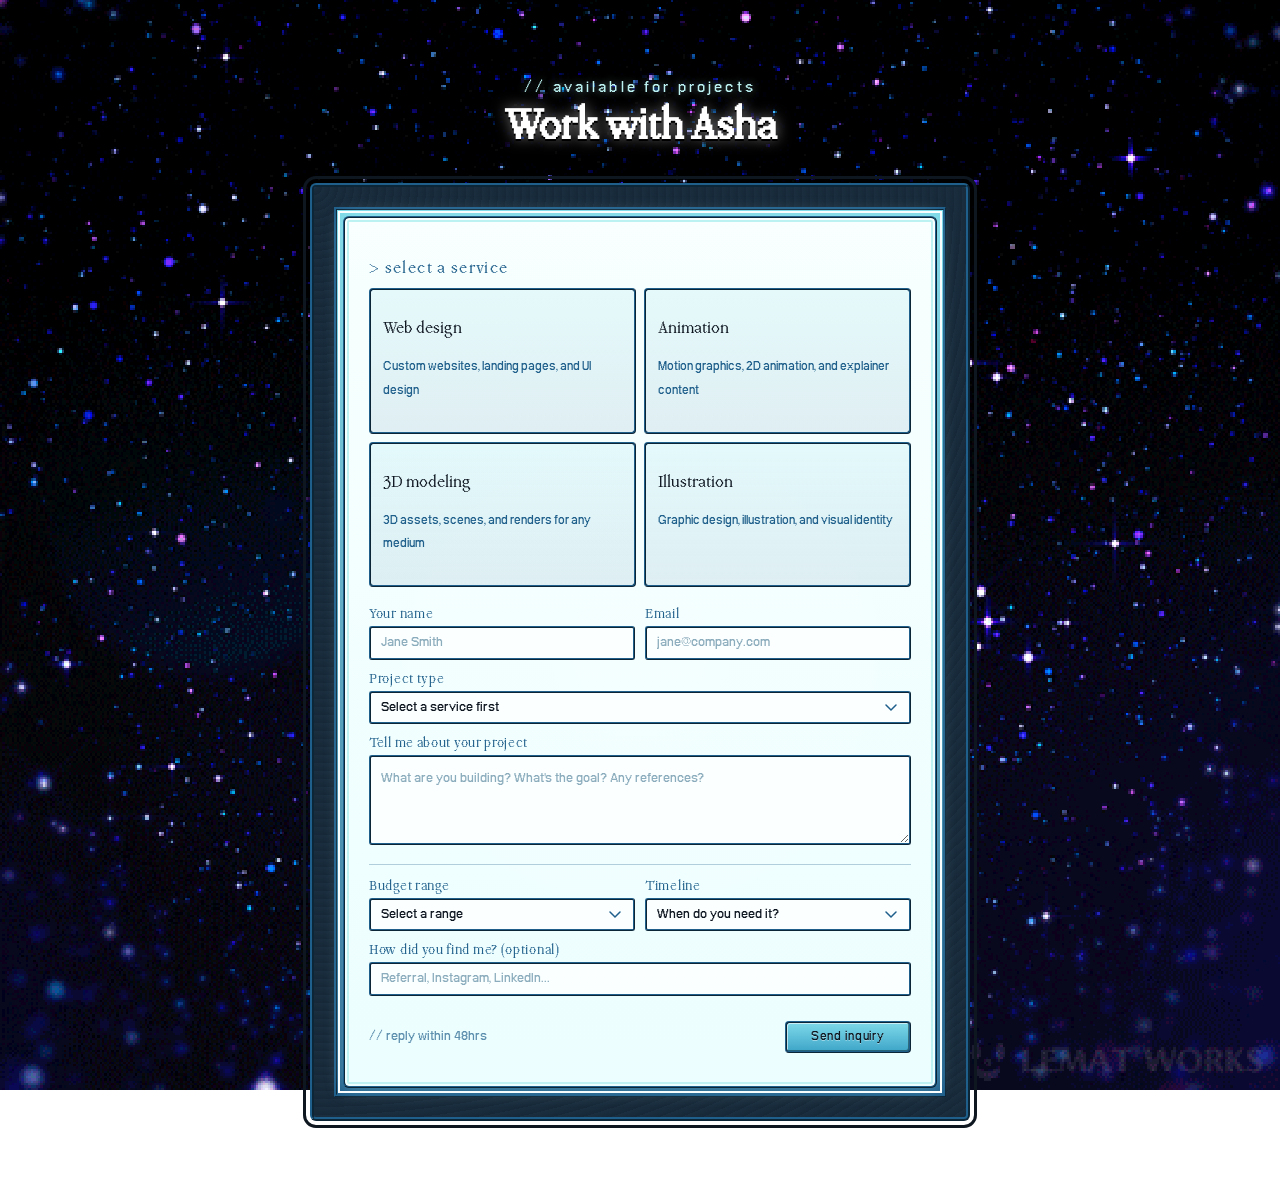
==== workwithme/index.html @ 5aefccc6 "Change background image from bg2.gif to bg3.gif" ====
<!DOCTYPE html>
<html lang="en">
<head>
  <meta charset="UTF-8" />
  <meta name="viewport" content="width=device-width, initial-scale=1.0"/>
  <title>Work with Asha</title>
  <link href="https://fonts.googleapis.com/css2?family=DM+Sans:wght@300;400;500&display=swap" rel="stylesheet"/>
  <style>
    @font-face {
      font-family: "PPMondwest";
      src: url(../fonts/PPMondwest-Regular.otf);
    }
    @font-face {
      font-family: "PPNeueBit";
      src: url(../fonts/PPNeueBit-Bold.otf);
    }

    *, *::before, *::after {
      box-sizing: border-box;
      image-rendering: pixelated;
      -webkit-font-smoothing: none;
    }

    :root {
      --white: #ffffff;
      --off-black: #0E1620;
      --cyan-glow: #BDF2F2;
      --cyan-active: #7DD9E8;
      --cyan-soft: #ECFEFF;
      --blue-button: #3FA6C9;
      --blue-frame: #1F5F8B;
      --blue-shell: #1A2E3F;
      --bg: var(--blue-shell);
      --gradient-bottom: #162838;
      --ui-border-dark: var(--off-black);
      --ui-border-mid: var(--blue-frame);
      --ui-border-light: var(--cyan-glow);
      --ui-frame-top: var(--cyan-active);
      --ui-frame-bottom: var(--blue-frame);
    }

    body {
      margin: 0;
      min-height: 100vh;
      padding: 60px 20px 80px;
      background: url(../imgs/bg3.gif) center / cover no-repeat fixed;
      font-family: "PPMondwest", sans-serif;
      overflow-x: hidden;
      display: flex;
      flex-direction: column;
      align-items: center;
    }

    .page-header {
      text-align: center;
      margin-bottom: 32px;
    }

    .eyebrow {
      font-family: "PPNeueBit", sans-serif;
      font-size: 21px;
      letter-spacing: 0.15em;
      color: var(--cyan-glow);
      text-shadow: 0 0 8px rgba(189,242,242,.5);
      margin-bottom: 6px;
    }

    h1 {
      font-family: "PPMondwest", sans-serif;
      font-size: clamp(1.8rem, 5vw, 2.8rem);
      color: var(--white);
      text-shadow: 0 2px 0 #000, 0 0 14px rgba(255,255,255,.5);
      margin: 0;
    }

    .console {
      width: 90vw;
      max-width: 660px;
      padding: 20px;
      border-radius: 6px;
      background-color: var(--gradient-bottom);
      background-image:
        repeating-radial-gradient(circle at 0 0, transparent 0, var(--gradient-bottom) 8px),
        repeating-linear-gradient(var(--bg), var(--bg));
      border: 4px ridge var(--ui-border-mid);
      outline: 3px solid var(--ui-border-dark);
      outline-offset: 4px;
    }

    .screen-frame {
      width: 100%;
      padding: 6px;
      background: linear-gradient(to bottom, var(--ui-frame-top), var(--ui-frame-bottom));
      border: 3px ridge var(--blue-frame);
      outline: 2px solid var(--white);
      outline-offset: -6px;
    }

    .screen-inner {
      position: relative;
      width: 100%;
      padding: 24px;
      border-radius: 6px;
      background: linear-gradient(to bottom, #f8fffe, var(--cyan-soft));
      border: 2px ridge var(--ui-border-mid);
      outline: 2px solid var(--ui-border-light);
      outline-offset: -6px;
      overflow: hidden;
      box-shadow:
        0 0 18px rgba(189,242,242,.35),
        inset 0 0 12px rgba(255,255,255,.2);
    }

    .screen-inner::after {
      content: "";
      position: absolute;
      inset: 0;
      pointer-events: none;
      background: radial-gradient(circle at center, rgba(189,242,242,.2), transparent 60%);
      mix-blend-mode: screen;
    }

    .scanlines {
      pointer-events: none;
      position: absolute;
      inset: 0;
      background: repeating-linear-gradient(
        to bottom,
        rgba(255,255,255,.03),
        rgba(255,255,255,.03) 2px,
        transparent 2px,
        transparent 4px
      );
      mix-blend-mode: overlay;
      z-index: 1;
    }

    .section-label {
      font-family: "PPMondwest", sans-serif;
      font-size: 17px;
      letter-spacing: 0.08em;
      color: var(--blue-frame);
      margin-bottom: 10px;
      position: relative;
      z-index: 2;
    }

    .services {
      display: grid;
      grid-template-columns: repeat(2, 1fr);
      gap: 8px;
      margin-bottom: 20px;
      position: relative;
      z-index: 2;
    }

    .service-card {
      background: linear-gradient(to bottom, rgba(125,217,232,.15), rgba(31,95,139,.1));
      border: 2px ridge var(--ui-border-mid);
      border-radius: 4px;
      padding: 12px;
      cursor: pointer;
      transition: box-shadow 0.15s;
      user-select: none;
    }

    .service-card:hover {
      box-shadow: 0 0 8px rgba(189,242,242,.5), 0 0 16px rgba(189,242,242,.3);
    }

    .service-card.selected {
      border: 2px solid var(--cyan-active);
      background: linear-gradient(to bottom, rgba(125,217,232,.3), rgba(31,95,139,.2));
      box-shadow: 0 0 10px rgba(189,242,242,.6), inset 0 0 6px rgba(189,242,242,.2);
    }

    .service-name {
      font-family: "PPMondwest", sans-serif;
      font-size: 17px;
      color: var(--off-black);
      margin-bottom: 3px;
    }

    .service-desc {
      font-family: "PPNeueBit", sans-serif;
      font-size: 17px;
      color: var(--blue-frame);
      line-height: 1.4;
      -webkit-font-smoothing: antialiased;
      image-rendering: auto;
    }

    .form-inner {
      position: relative;
      z-index: 2;
    }

    .selected-tag {
      display: none;
      font-family: "PPNeueBit", sans-serif;
      font-size: 21px;
      background: rgba(125,217,232,.2);
      border: 1px solid var(--cyan-active);
      border-radius: 3px;
      padding: 3px 10px;
      margin-bottom: 14px;
      color: var(--blue-frame);
      width: fit-content;
    }

    .form-row { margin-bottom: 12px; }

    label {
      display: block;
      font-family: "PPMondwest", sans-serif;
      font-size: 14px;
      letter-spacing: 0.05em;
      color: var(--blue-frame);
      margin-bottom: 4px;
    }

    input[type="text"],
    input[type="email"],
    textarea,
    select {
      width: 100%;
      background: rgba(255,255,255,.75);
      border: 2px ridge var(--ui-border-mid);
      border-radius: 3px;
      padding: 8px 10px;
      font-family: "PPNeueBit", sans-serif;
      font-size: 18px;
      color: var(--off-black);
      outline: none;
      transition: border-color 0.15s, box-shadow 0.15s;
      appearance: none;
      -webkit-appearance: none;
      -webkit-font-smoothing: antialiased;
      image-rendering: auto;
    }

    input:focus, textarea:focus, select:focus {
      border-color: var(--cyan-active);
      box-shadow: 0 0 6px rgba(189,242,242,.5);
    }

    input::placeholder, textarea::placeholder { color: #8aacbc; }

    select {
      background-image: url("data:image/svg+xml,%3Csvg xmlns='http://www.w3.org/2000/svg' width='12' height='8' viewBox='0 0 12 8'%3E%3Cpath d='M1 1l5 5 5-5' stroke='%231F5F8B' stroke-width='1.5' fill='none' stroke-linecap='round'/%3E%3C/svg%3E");
      background-repeat: no-repeat;
      background-position: right 12px center;
      background-color: rgba(255,255,255,.75);
      padding-right: 32px;
      cursor: pointer;
    }

    textarea {
      resize: vertical;
      min-height: 90px;
      line-height: 1.5;
    }

    .form-two-col {
      display: grid;
      grid-template-columns: repeat(2, 1fr);
      gap: 10px;
    }

    .divider {
      border: none;
      border-top: 1px solid rgba(31,95,139,.3);
      margin: 14px 0;
    }

    .submit-row {
      display: flex;
      align-items: center;
      justify-content: space-between;
      margin-top: 16px;
      gap: 12px;
    }

    .submit-note {
      font-family: "PPNeueBit", sans-serif;
      font-size: 18px;
      color: var(--blue-frame);
      opacity: 0.7;
    }

    .submit-btn {
      font-family: "PPNeueBit", sans-serif;
      font-size: 17px;
      cursor: pointer;
      border-radius: 4px;
      background: linear-gradient(to bottom, var(--cyan-active), var(--blue-button));
      border: 2px ridge var(--ui-border-mid);
      color: var(--off-black);
      padding: 8px 24px;
      letter-spacing: 0.05em;
      text-shadow: 0 1px 0 rgba(255,255,255,.4);
      box-shadow:
        inset 1px 1px 0 rgba(255,255,255,.6),
        inset -1px -1px 0 rgba(0,0,0,.4);
      transition: transform .1s ease, box-shadow .1s ease;
    }

    .submit-btn:hover {
      box-shadow:
        0 0 6px rgba(189,242,242,.6),
        0 0 14px rgba(189,242,242,.4),
        inset 1px 1px 0 rgba(255,255,255,.7);
    }

    .submit-btn:active {
      transform: translateY(2px);
      box-shadow:
        inset 2px 2px 0 rgba(0,0,0,.5),
        inset -1px -1px 0 rgba(255,255,255,.4);
    }

    .success-msg {
      display: none;
      text-align: center;
      padding: 2.5rem 1rem;
    }

    .success-msg .check {
      font-family: "PPNeueBit", sans-serif;
      font-size: 2rem;
      color: var(--cyan-active);
      text-shadow: 0 0 12px rgba(125,217,232,.8);
      margin-bottom: 10px;
    }

    .success-msg h2 {
      font-family: "PPMondwest", sans-serif;
      font-size: 1.5rem;
      color: var(--off-black);
      margin-bottom: 6px;
    }

    .success-msg p {
      font-family: "PPNeueBit", sans-serif;
      font-size: 15px;
      color: var(--blue-frame);
      -webkit-font-smoothing: antialiased;
    }

    @media (max-width: 480px) {
      .services { grid-template-columns: 1fr; }
      .form-two-col { grid-template-columns: 1fr; }
      .submit-row { flex-direction: column; align-items: flex-start; }
    }
  </style>
</head>
<body>

  <div class="page-header">
    <p class="eyebrow">// available for projects</p>
    <h1>Work with Asha</h1>
  </div>

  <div class="console">
    <div class="screen-frame">
      <div class="screen-inner">
        <div class="scanlines"></div>

        <p class="section-label">> select a service</p>

        <div class="services">
          <div class="service-card" data-service="Web Design" onclick="selectService(this)">
            <p class="service-name">Web design</p>
            <p class="service-desc">Custom websites, landing pages, and UI design</p>
          </div>
          <div class="service-card" data-service="Animation" onclick="selectService(this)">
            <p class="service-name">Animation</p>
            <p class="service-desc">Motion graphics, 2D animation, and explainer content</p>
          </div>
          <div class="service-card" data-service="3D Modeling" onclick="selectService(this)">
            <p class="service-name">3D modeling</p>
            <p class="service-desc">3D assets, scenes, and renders for any medium</p>
          </div>
          <div class="service-card" data-service="Illustration" onclick="selectService(this)">
            <p class="service-name">Illustration</p>
            <p class="service-desc">Graphic design, illustration, and visual identity</p>
          </div>
        </div>

        <div class="form-inner">
          <div class="success-msg" id="success-msg">
            <div class="check">[ OK ]</div>
            <h2>Got it — thanks!</h2>
            <p>I'll be in touch within 48 hours.</p>
          </div>

          <form id="booking-form" action="https://formspree.io/f/mkgvonzj" method="POST">
            <input type="hidden" name="service" id="hidden-service" value="" />

            <div class="selected-tag" id="selected-tag"></div>

            <div class="form-two-col">
              <div class="form-row">
                <label>Your name</label>
                <input type="text" name="name" placeholder="Jane Smith" required />
              </div>
              <div class="form-row">
                <label>Email</label>
                <input type="email" name="email" placeholder="jane@company.com" required />
              </div>
            </div>

            <div class="form-row">
              <label>Project type</label>
              <select id="project-type" name="project_type">
                <option value="" disabled selected>Select a service first</option>
              </select>
            </div>

            <div class="form-row">
              <label>Tell me about your project</label>
              <textarea name="description" placeholder="What are you building? What's the goal? Any references?" required></textarea>
            </div>

            <hr class="divider" />

            <div class="form-two-col">
              <div class="form-row">
                <label>Budget range</label>
                <select name="budget">
                  <option value="" disabled selected>Select a range</option>
                  <option>Under $500</option>
                  <option>$500 – $1,500</option>
                  <option>$1,500 – $3,000</option>
                  <option>$3,000+</option>
                  <option>Let's talk</option>
                </select>
              </div>
              <div class="form-row">
                <label>Timeline</label>
                <select name="timeline">
                  <option value="" disabled selected>When do you need it?</option>
                  <option>ASAP (under 2 weeks)</option>
                  <option>2 – 4 weeks</option>
                  <option>1 – 2 months</option>
                  <option>Flexible</option>
                </select>
              </div>
            </div>

            <div class="form-row">
              <label>How did you find me? (optional)</label>
              <input type="text" name="referral" placeholder="Referral, Instagram, LinkedIn..." />
            </div>

            <div class="submit-row">
              <p class="submit-note">// reply within 48hrs</p>
              <button type="submit" class="submit-btn">Send inquiry</button>
            </div>
          </form>
        </div>

      </div>
    </div>
  </div>

  <script>
    const serviceOptions = {
      "Web Design": ["Landing page", "Full website", "UI / product design", "Website redesign", "Other"],
      "Animation": ["Motion graphics", "2D character animation", "Explainer video", "Logo animation", "Other"],
      "3D Modeling": ["3D asset / prop", "Scene / environment", "Product render", "Character model", "Other"],
      "Illustration": ["Brand illustration", "Graphic design", "Social media assets", "Editorial illustration", "Other"]
    };

    function selectService(el) {
      document.querySelectorAll('.service-card').forEach(c => c.classList.remove('selected'));
      el.classList.add('selected');
      const service = el.dataset.service;
      const tag = document.getElementById('selected-tag');
      tag.textContent = '> ' + service;
      tag.style.display = 'block';
      document.getElementById('hidden-service').value = service;
      const select = document.getElementById('project-type');
      select.innerHTML = '';
      serviceOptions[service].forEach(opt => {
        const o = document.createElement('option');
        o.value = opt; o.textContent = opt;
        select.appendChild(o);
      });
    }

    const form = document.getElementById('booking-form');
    form.addEventListener('submit', async function(e) {
      e.preventDefault();
      const data = new FormData(form);
      const res = await fetch(form.action, {
        method: 'POST',
        body: data,
        headers: { 'Accept': 'application/json' }
      });
      if (res.ok) {
        form.style.display = 'none';
        document.getElementById('success-msg').style.display = 'block';
      } else {
        alert('Something went wrong. Please try again or email me directly.');
      }
    });
  </script>
</body>
</html>
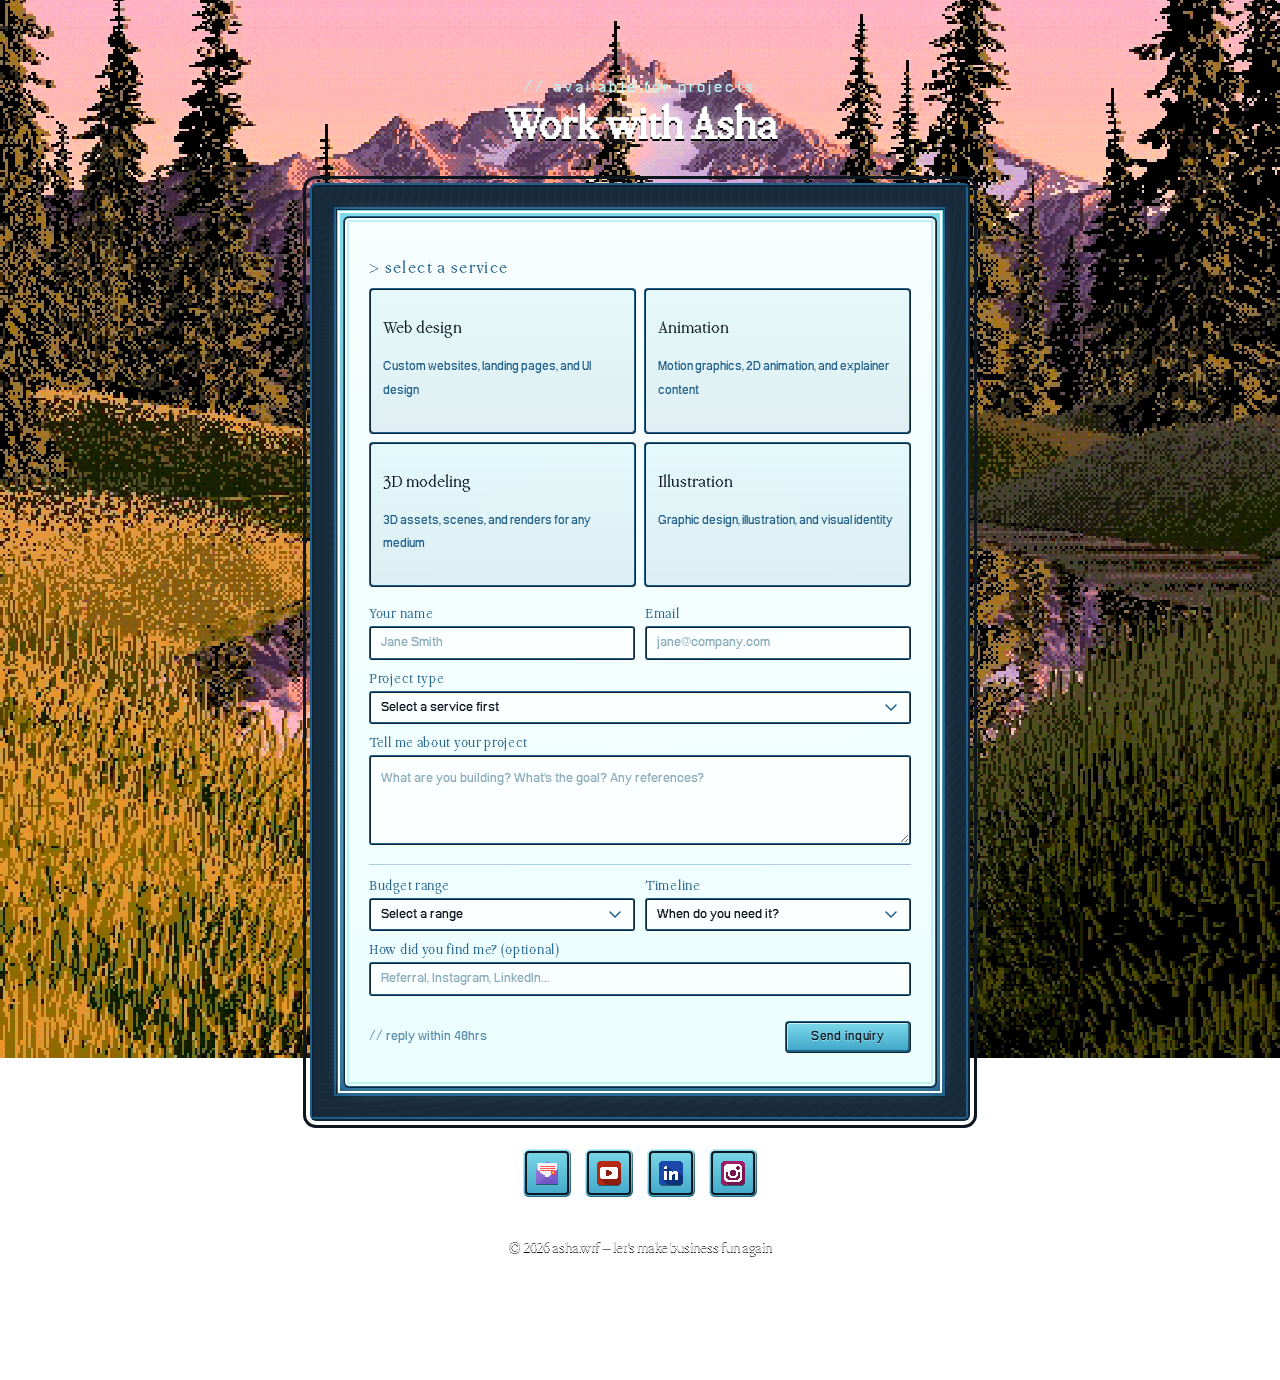
==== commit c1b47b9a: "Modify title, background image, and add socials Updated the title and background image, and added so" ====
--- a/workwithme/index.html
+++ b/workwithme/index.html
@@ -43,7 +43,7 @@
       margin: 0;
       min-height: 100vh;
       padding: 60px 20px 80px;
-      background: url(../imgs/bg3.gif) center / cover no-repeat fixed;
+      background: url(../imgs/bg2.gif) center / cover no-repeat fixed;
       font-family: "PPMondwest", sans-serif;
       overflow-x: hidden;
       display: flex;
@@ -345,6 +345,61 @@
       font-size: 15px;
       color: var(--blue-frame);
       -webkit-font-smoothing: antialiased;
+    }
+
+    .socials {
+      margin-top: 28px;
+      display: flex;
+      gap: 14px;
+    }
+
+    .socials a {
+      display: grid;
+      place-items: center;
+      width: 48px;
+      height: 48px;
+      background: linear-gradient(to bottom, var(--cyan-active), var(--blue-button));
+      outline: 2px solid var(--ui-border-dark);
+      outline-offset: -4px;
+      border-radius: 6px;
+      box-shadow:
+        inset 1px 1px 0 rgba(255,255,255,.6),
+        inset -1px -1px 0 rgba(0,0,0,.4);
+      transition: transform .1s ease, box-shadow .1s ease;
+    }
+
+    .socials img {
+      max-width: 32px;
+      filter: drop-shadow(0 1px 0 rgba(0,0,0,.5));
+      image-rendering: pixelated;
+    }
+
+    .socials a:hover {
+      box-shadow:
+        0 0 6px rgba(189,242,242,.6),
+        0 0 14px rgba(189,242,242,.4),
+        inset 1px 1px 0 rgba(255,255,255,.7);
+    }
+
+    .socials a:active {
+      transform: translateY(2px);
+      box-shadow:
+        inset 2px 2px 0 rgba(0,0,0,.5),
+        inset -1px -1px 0 rgba(255,255,255,.4);
+    }
+
+    .socials a:focus-visible {
+      outline: 2px solid var(--cyan-glow);
+      outline-offset: 2px;
+    }
+
+    footer {
+      margin-top: 28px;
+      margin-bottom: 30px;
+      text-align: center;
+      font-size: 0.9rem;
+      color: var(--white);
+      text-shadow: 0 1px 0 rgba(0,0,0,1);
     }
 
     @media (max-width: 480px) {
@@ -464,6 +519,25 @@
     </div>
   </div>
 
+  <div class="socials">
+    <a href="https://ashalamalaka.kit.com/e669b08373" target="_blank" aria-label="Newsletter">
+      <img src="../icons/Email.png" alt="Newsletter">
+    </a>
+    <a href="https://www.youtube.com/@ashalamalaka" target="_blank" aria-label="YouTube">
+      <img src="../icons/YouTube.png" alt="YouTube">
+    </a>
+    <a href="https://www.linkedin.com/in/itsashawills" target="_blank" aria-label="LinkedIn">
+      <img src="../icons/LinkedIn.png" alt="LinkedIn">
+    </a>
+    <a href="https://www.instagram.com/ashalamalaka/" target="_blank" aria-label="Instagram">
+      <img src="../icons/Instagram.png" alt="Instagram">
+    </a>
+  </div>
+
+  <footer>
+    <p>© 2026 asha.wtf — let's make business fun again</p>
+  </footer>
+
   <script>
     const serviceOptions = {
       "Web Design": ["Landing page", "Full website", "UI / product design", "Website redesign", "Other"],
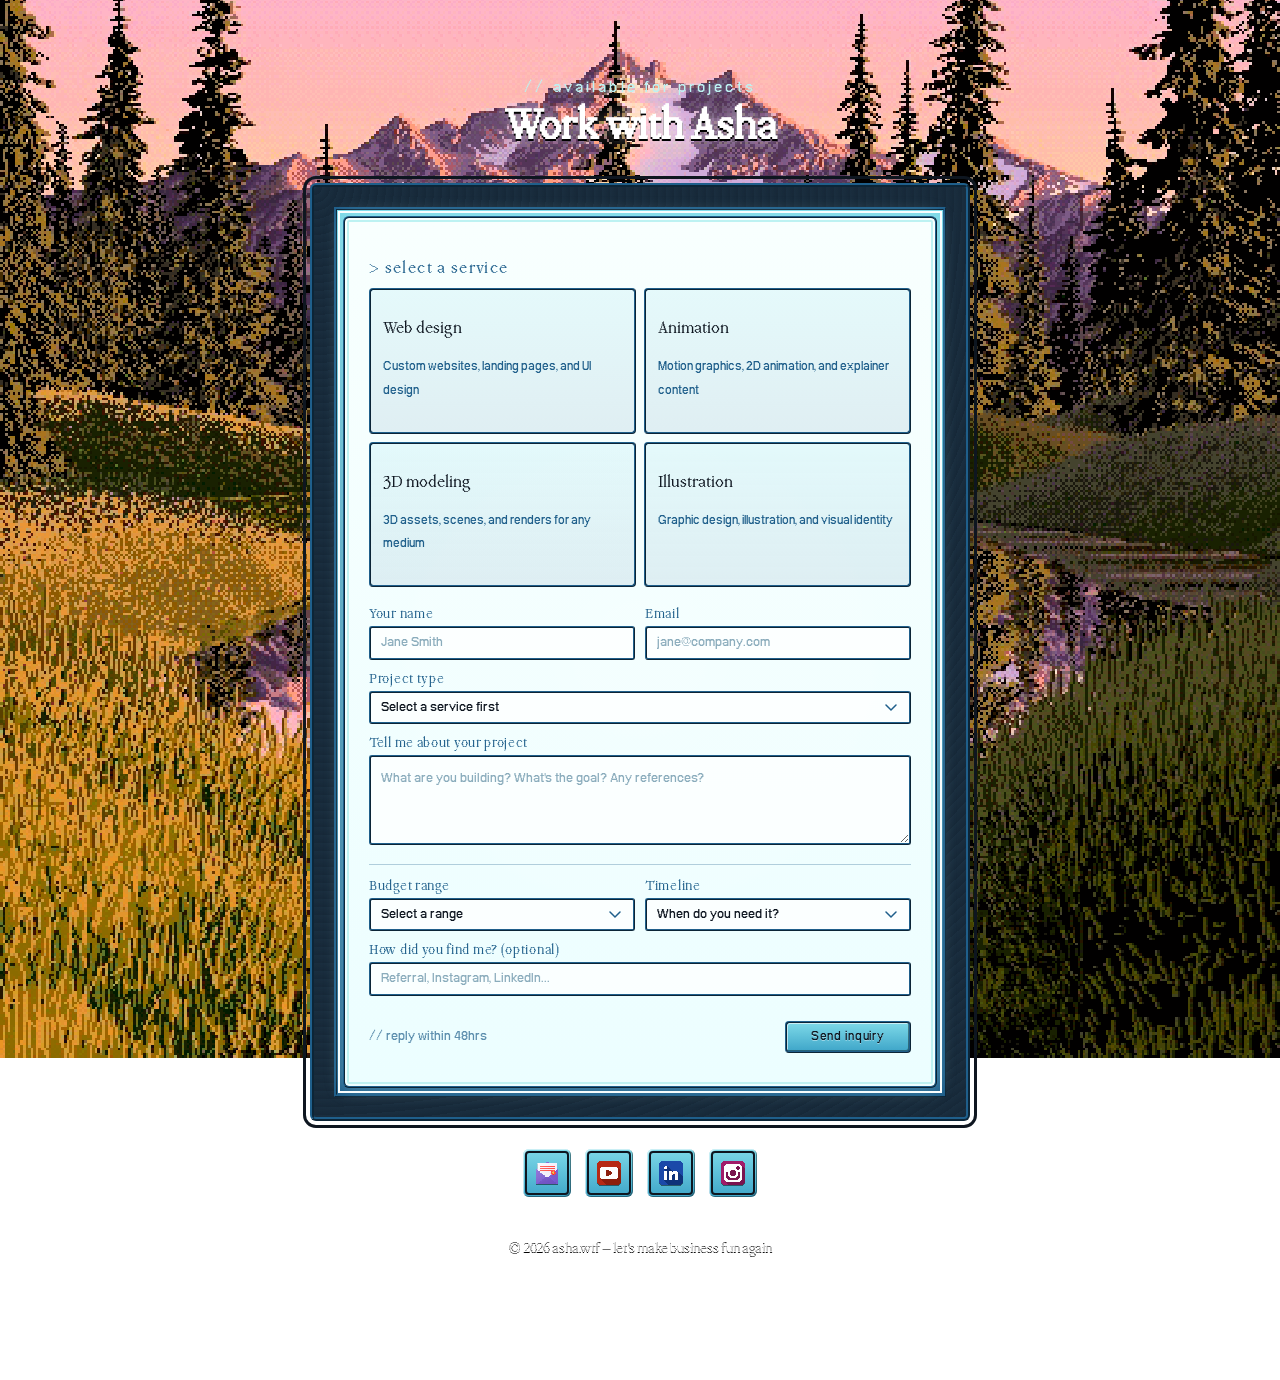
==== commit 784be22b: "Change title case in index.html" ====
--- a/workwithme/index.html
+++ b/workwithme/index.html
@@ -3,7 +3,7 @@
 <head>
   <meta charset="UTF-8" />
   <meta name="viewport" content="width=device-width, initial-scale=1.0"/>
-  <title>Work with Asha</title>
+  <title>work with asha</title>
   <link href="https://fonts.googleapis.com/css2?family=DM+Sans:wght@300;400;500&display=swap" rel="stylesheet"/>
   <style>
     @font-face {
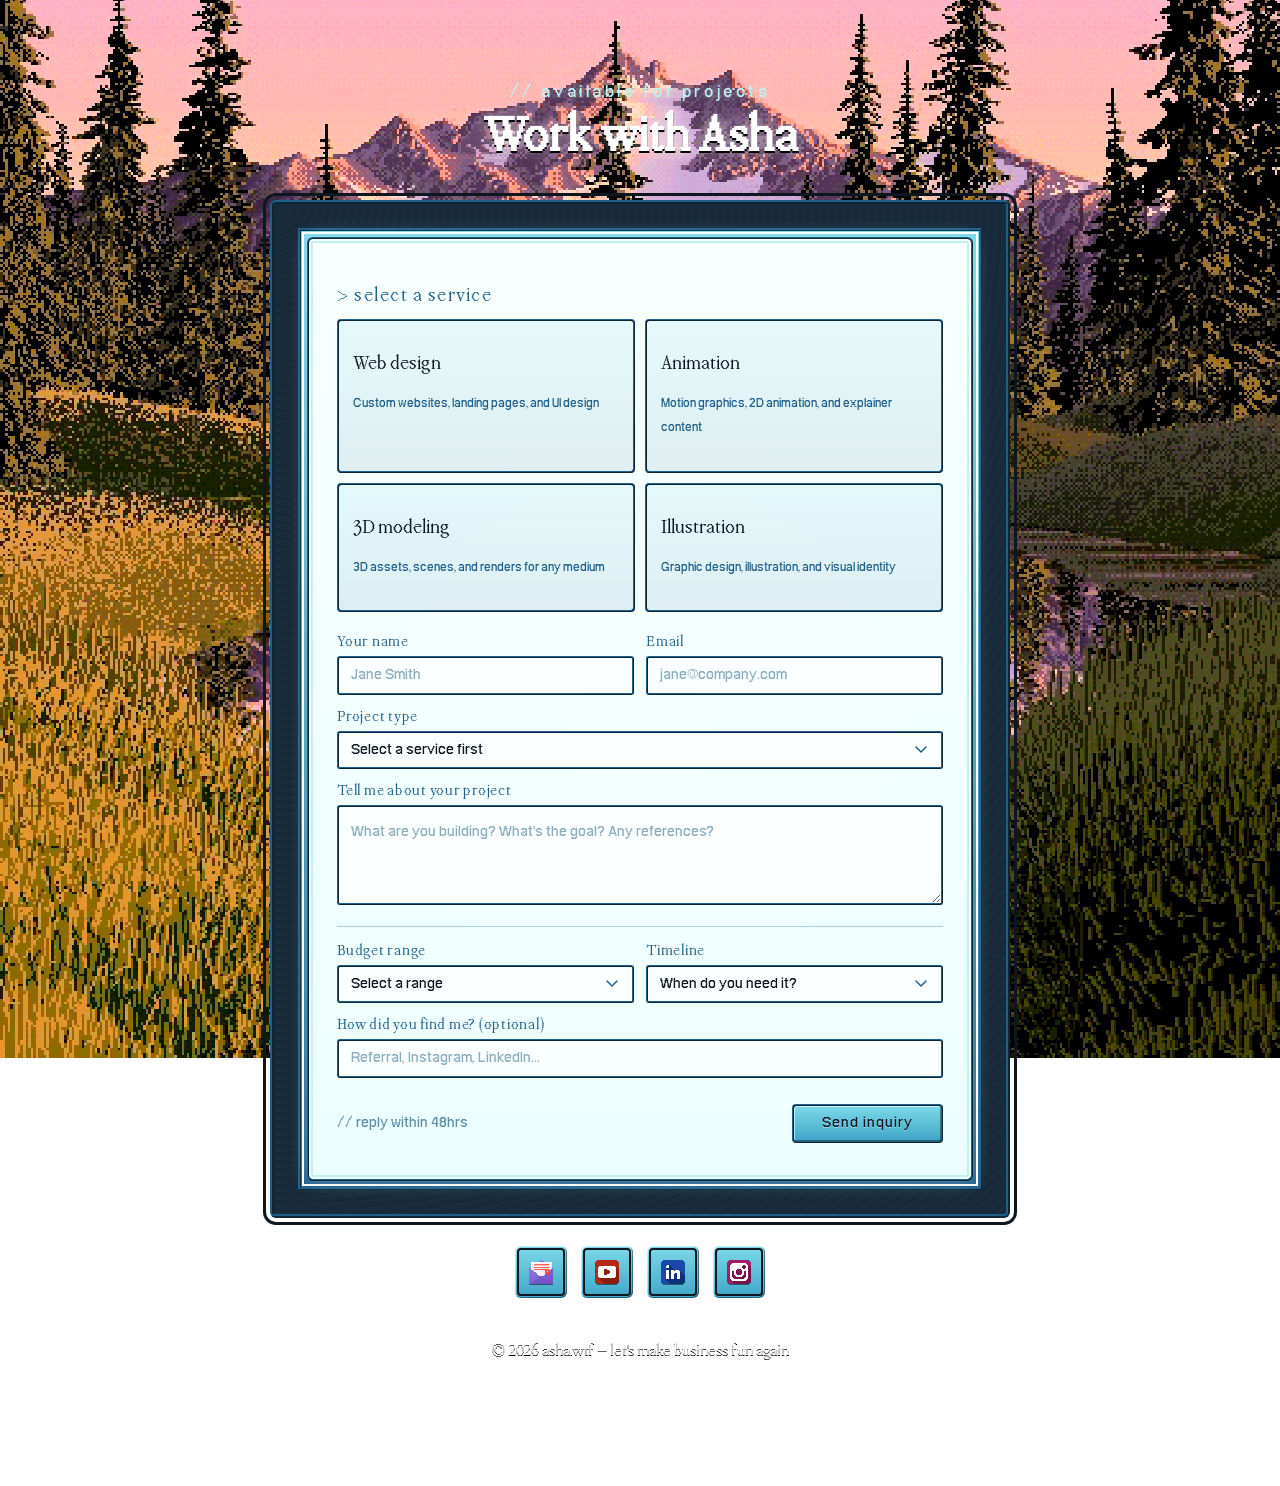
==== commit 07775fb0: "Refactor styles in index.html for better layout Updated various font sizes, margins, and paddings fo" ====
--- a/workwithme/index.html
+++ b/workwithme/index.html
@@ -3,7 +3,7 @@
 <head>
   <meta charset="UTF-8" />
   <meta name="viewport" content="width=device-width, initial-scale=1.0"/>
-  <title>work with asha</title>
+  <title>Work with Asha</title>
   <link href="https://fonts.googleapis.com/css2?family=DM+Sans:wght@300;400;500&display=swap" rel="stylesheet"/>
   <style>
     @font-face {
@@ -53,21 +53,21 @@
 
     .page-header {
       text-align: center;
-      margin-bottom: 32px;
+      margin-bottom: 36px;
     }
 
     .eyebrow {
       font-family: "PPNeueBit", sans-serif;
-      font-size: 21px;
+      font-size: 24px;
       letter-spacing: 0.15em;
       color: var(--cyan-glow);
       text-shadow: 0 0 8px rgba(189,242,242,.5);
-      margin-bottom: 6px;
+      margin-bottom: 8px;
     }
 
     h1 {
       font-family: "PPMondwest", sans-serif;
-      font-size: clamp(1.8rem, 5vw, 2.8rem);
+      font-size: clamp(2rem, 5.5vw, 3.2rem);
       color: var(--white);
       text-shadow: 0 2px 0 #000, 0 0 14px rgba(255,255,255,.5);
       margin: 0;
@@ -75,8 +75,8 @@
 
     .console {
       width: 90vw;
-      max-width: 660px;
-      padding: 20px;
+      max-width: 740px;
+      padding: 24px;
       border-radius: 6px;
       background-color: var(--gradient-bottom);
       background-image:
@@ -99,7 +99,7 @@
     .screen-inner {
       position: relative;
       width: 100%;
-      padding: 24px;
+      padding: 28px;
       border-radius: 6px;
       background: linear-gradient(to bottom, #f8fffe, var(--cyan-soft));
       border: 2px ridge var(--ui-border-mid);
@@ -137,10 +137,10 @@
 
     .section-label {
       font-family: "PPMondwest", sans-serif;
-      font-size: 17px;
+      font-size: 19px;
       letter-spacing: 0.08em;
       color: var(--blue-frame);
-      margin-bottom: 10px;
+      margin-bottom: 12px;
       position: relative;
       z-index: 2;
     }
@@ -148,8 +148,8 @@
     .services {
       display: grid;
       grid-template-columns: repeat(2, 1fr);
-      gap: 8px;
-      margin-bottom: 20px;
+      gap: 10px;
+      margin-bottom: 22px;
       position: relative;
       z-index: 2;
     }
@@ -158,7 +158,7 @@
       background: linear-gradient(to bottom, rgba(125,217,232,.15), rgba(31,95,139,.1));
       border: 2px ridge var(--ui-border-mid);
       border-radius: 4px;
-      padding: 12px;
+      padding: 14px;
       cursor: pointer;
       transition: box-shadow 0.15s;
       user-select: none;
@@ -176,9 +176,9 @@
 
     .service-name {
       font-family: "PPMondwest", sans-serif;
-      font-size: 17px;
+      font-size: 19px;
       color: var(--off-black);
-      margin-bottom: 3px;
+      margin-bottom: 4px;
     }
 
     .service-desc {
@@ -198,25 +198,25 @@
     .selected-tag {
       display: none;
       font-family: "PPNeueBit", sans-serif;
-      font-size: 21px;
+      font-size: 16px;
       background: rgba(125,217,232,.2);
       border: 1px solid var(--cyan-active);
       border-radius: 3px;
-      padding: 3px 10px;
-      margin-bottom: 14px;
+      padding: 4px 12px;
+      margin-bottom: 16px;
       color: var(--blue-frame);
       width: fit-content;
     }
 
-    .form-row { margin-bottom: 12px; }
+    .form-row { margin-bottom: 14px; }
 
     label {
       display: block;
       font-family: "PPMondwest", sans-serif;
-      font-size: 14px;
+      font-size: 15px;
       letter-spacing: 0.05em;
       color: var(--blue-frame);
-      margin-bottom: 4px;
+      margin-bottom: 5px;
     }
 
     input[type="text"],
@@ -227,9 +227,9 @@
       background: rgba(255,255,255,.75);
       border: 2px ridge var(--ui-border-mid);
       border-radius: 3px;
-      padding: 8px 10px;
-      font-family: "PPNeueBit", sans-serif;
-      font-size: 18px;
+      padding: 10px 12px;
+      font-family: "PPNeueBit", sans-serif;
+      font-size: 20px;
       color: var(--off-black);
       outline: none;
       transition: border-color 0.15s, box-shadow 0.15s;
@@ -249,54 +249,54 @@
     select {
       background-image: url("data:image/svg+xml,%3Csvg xmlns='http://www.w3.org/2000/svg' width='12' height='8' viewBox='0 0 12 8'%3E%3Cpath d='M1 1l5 5 5-5' stroke='%231F5F8B' stroke-width='1.5' fill='none' stroke-linecap='round'/%3E%3C/svg%3E");
       background-repeat: no-repeat;
-      background-position: right 12px center;
+      background-position: right 14px center;
       background-color: rgba(255,255,255,.75);
-      padding-right: 32px;
+      padding-right: 36px;
       cursor: pointer;
     }
 
     textarea {
       resize: vertical;
-      min-height: 90px;
+      min-height: 100px;
       line-height: 1.5;
     }
 
     .form-two-col {
       display: grid;
       grid-template-columns: repeat(2, 1fr);
-      gap: 10px;
+      gap: 12px;
     }
 
     .divider {
       border: none;
       border-top: 1px solid rgba(31,95,139,.3);
-      margin: 14px 0;
+      margin: 16px 0;
     }
 
     .submit-row {
       display: flex;
       align-items: center;
       justify-content: space-between;
-      margin-top: 16px;
+      margin-top: 18px;
       gap: 12px;
     }
 
     .submit-note {
       font-family: "PPNeueBit", sans-serif;
-      font-size: 18px;
+      font-size: 20px;
       color: var(--blue-frame);
       opacity: 0.7;
     }
 
     .submit-btn {
       font-family: "PPNeueBit", sans-serif;
-      font-size: 17px;
+      font-size: 20px;
       cursor: pointer;
       border-radius: 4px;
       background: linear-gradient(to bottom, var(--cyan-active), var(--blue-button));
       border: 2px ridge var(--ui-border-mid);
       color: var(--off-black);
-      padding: 8px 24px;
+      padding: 10px 28px;
       letter-spacing: 0.05em;
       text-shadow: 0 1px 0 rgba(255,255,255,.4);
       box-shadow:
@@ -327,7 +327,7 @@
 
     .success-msg .check {
       font-family: "PPNeueBit", sans-serif;
-      font-size: 2rem;
+      font-size: 2.2rem;
       color: var(--cyan-active);
       text-shadow: 0 0 12px rgba(125,217,232,.8);
       margin-bottom: 10px;
@@ -335,14 +335,14 @@
 
     .success-msg h2 {
       font-family: "PPMondwest", sans-serif;
-      font-size: 1.5rem;
+      font-size: 1.7rem;
       color: var(--off-black);
       margin-bottom: 6px;
     }
 
     .success-msg p {
       font-family: "PPNeueBit", sans-serif;
-      font-size: 15px;
+      font-size: 17px;
       color: var(--blue-frame);
       -webkit-font-smoothing: antialiased;
     }
@@ -356,8 +356,8 @@
     .socials a {
       display: grid;
       place-items: center;
-      width: 48px;
-      height: 48px;
+      width: 52px;
+      height: 52px;
       background: linear-gradient(to bottom, var(--cyan-active), var(--blue-button));
       outline: 2px solid var(--ui-border-dark);
       outline-offset: -4px;
@@ -369,7 +369,7 @@
     }
 
     .socials img {
-      max-width: 32px;
+      max-width: 34px;
       filter: drop-shadow(0 1px 0 rgba(0,0,0,.5));
       image-rendering: pixelated;
     }
@@ -397,7 +397,7 @@
       margin-top: 28px;
       margin-bottom: 30px;
       text-align: center;
-      font-size: 0.9rem;
+      font-size: 1rem;
       color: var(--white);
       text-shadow: 0 1px 0 rgba(0,0,0,1);
     }
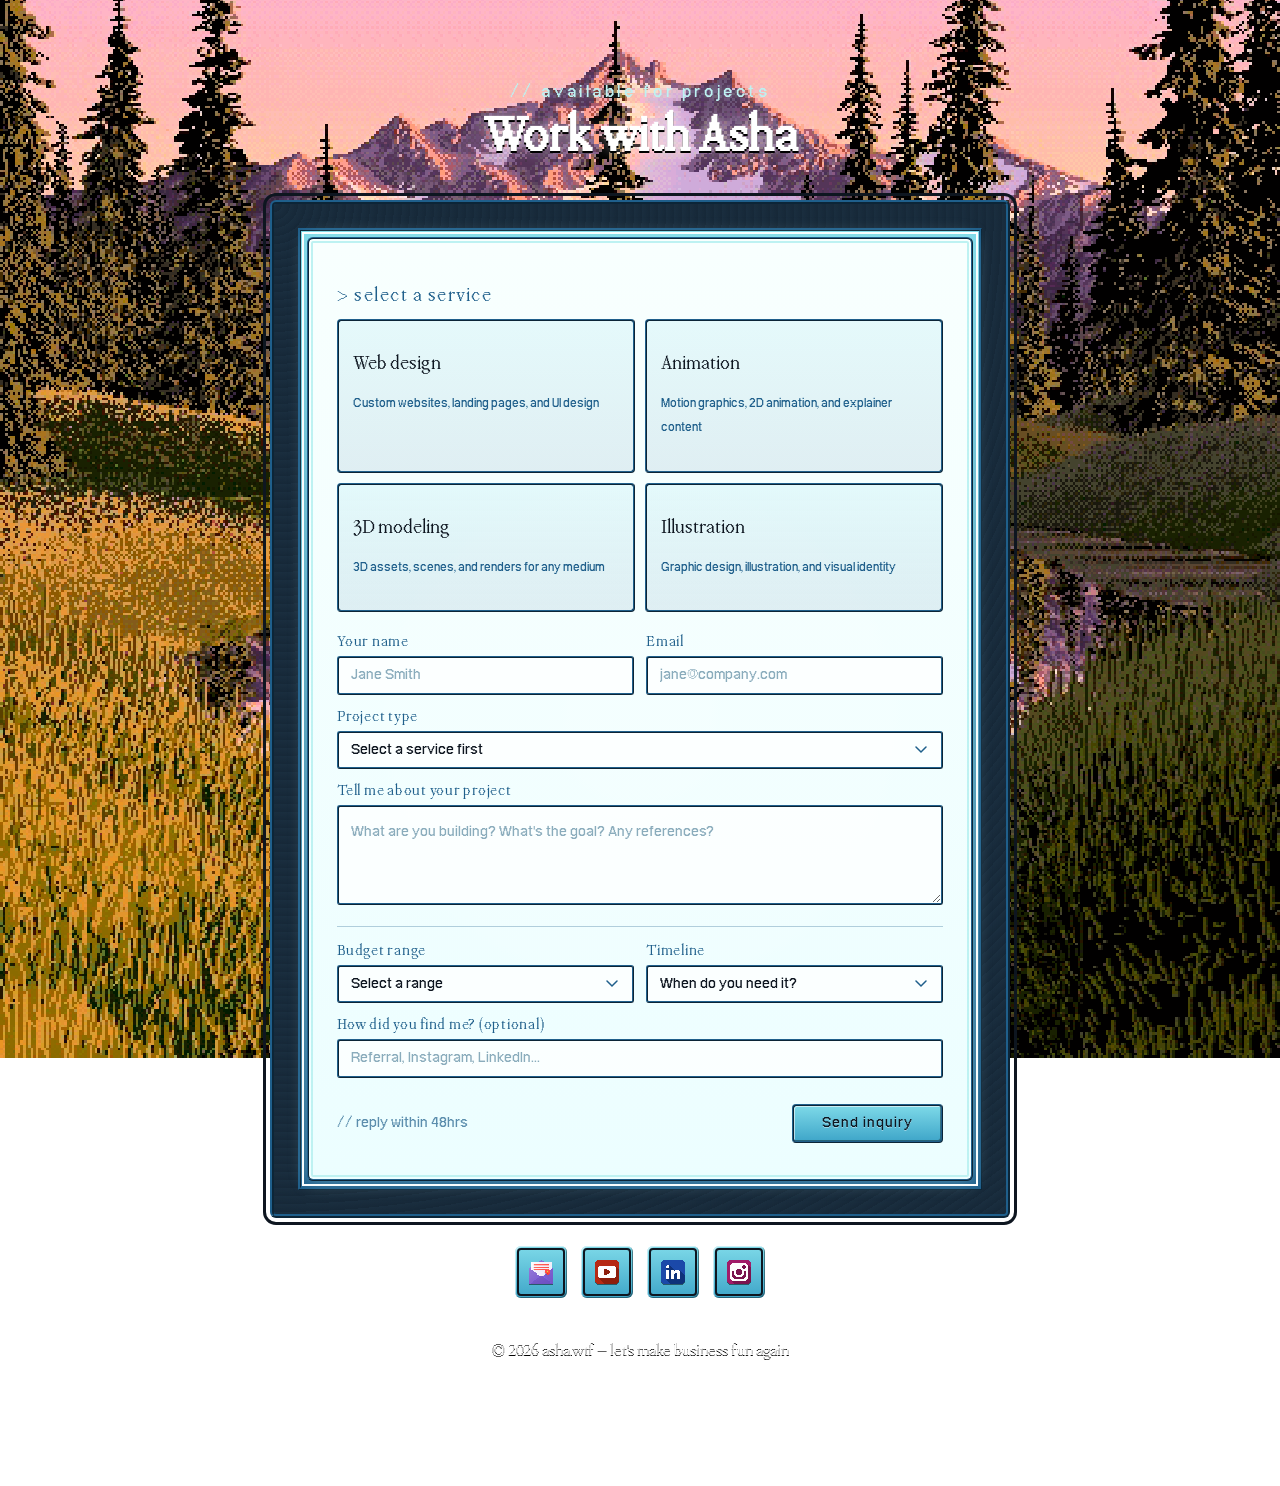
==== commit 871f0fe7: "Change title case in index.html" ====
--- a/workwithme/index.html
+++ b/workwithme/index.html
@@ -3,7 +3,7 @@
 <head>
   <meta charset="UTF-8" />
   <meta name="viewport" content="width=device-width, initial-scale=1.0"/>
-  <title>Work with Asha</title>
+  <title>work with asha</title>
   <link href="https://fonts.googleapis.com/css2?family=DM+Sans:wght@300;400;500&display=swap" rel="stylesheet"/>
   <style>
     @font-face {
@@ -574,6 +574,8 @@
       });
       if (res.ok) {
         form.style.display = 'none';
+        document.querySelector('.services').style.display = 'none';
+        document.querySelector('.section-label').style.display = 'none';
         document.getElementById('success-msg').style.display = 'block';
       } else {
         alert('Something went wrong. Please try again or email me directly.');
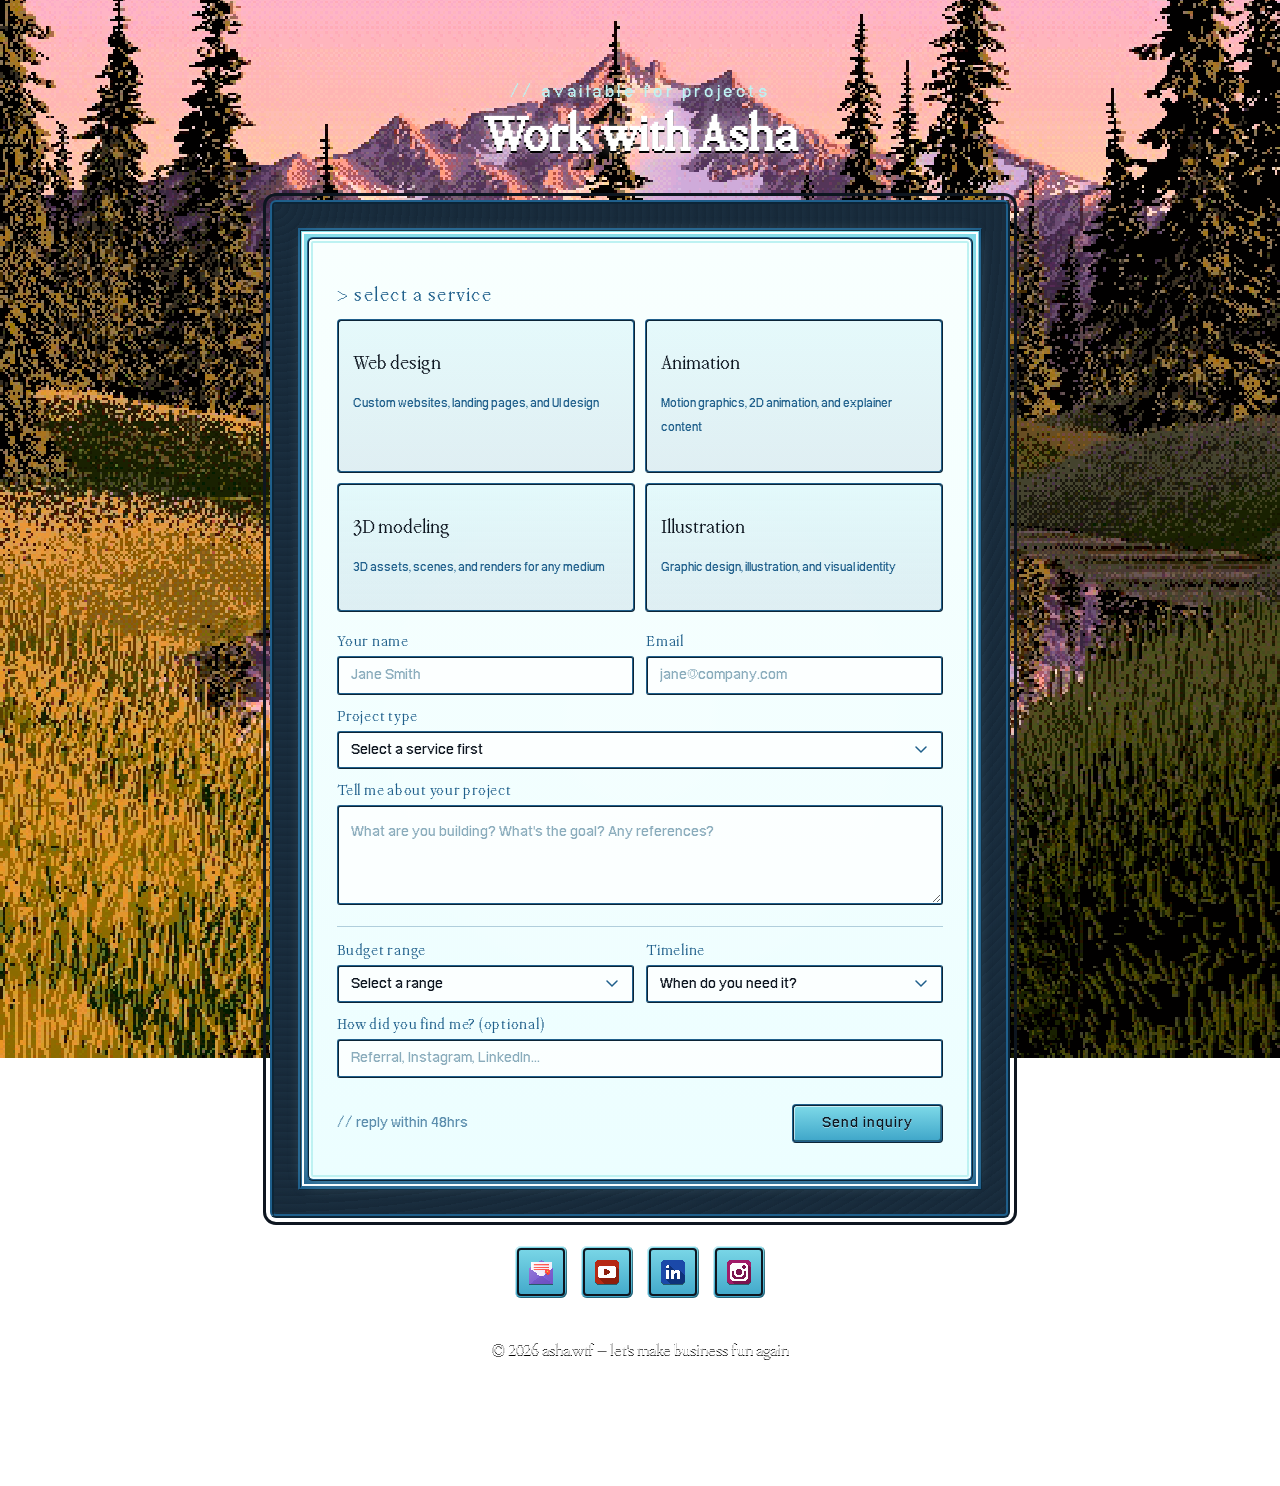
==== commit 729450cf: "Add favicon links to index.html Added favicon links for better site branding." ====
--- a/workwithme/index.html
+++ b/workwithme/index.html
@@ -5,6 +5,12 @@
   <meta name="viewport" content="width=device-width, initial-scale=1.0"/>
   <title>work with asha</title>
   <link href="https://fonts.googleapis.com/css2?family=DM+Sans:wght@300;400;500&display=swap" rel="stylesheet"/>
+  
+  <!-- Favicon -->
+	<link rel="apple-touch-icon" sizes="180x180" href="../favicons/apple-touch-icon.png">
+	<link rel="icon" type="image/png" sizes="32x32" href="../favicons/favicon-32x32.png">
+	<link rel="icon" type="image/png" sizes="16x16" href="../favicons/favicon-16x16.png">
+	<link rel="manifest" href="../favicons/site.webmanifest">
   <style>
     @font-face {
       font-family: "PPMondwest";
